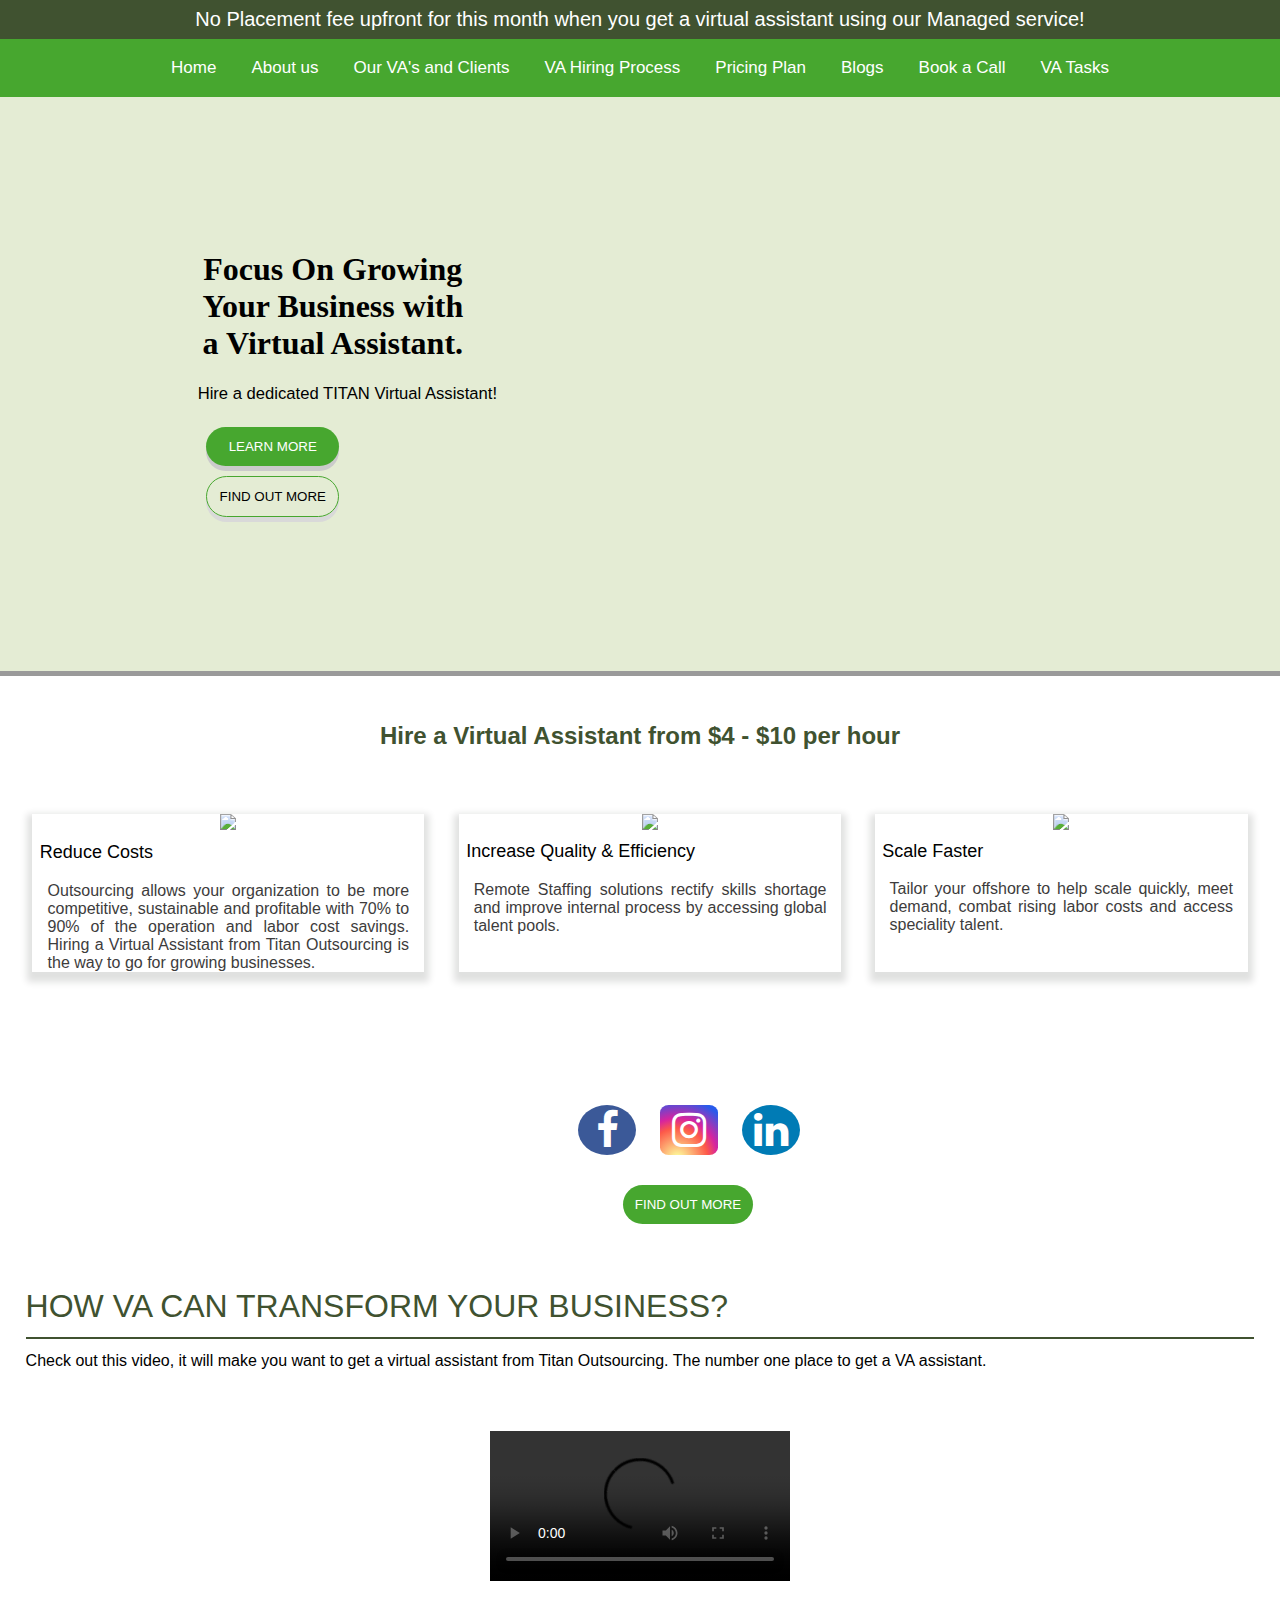
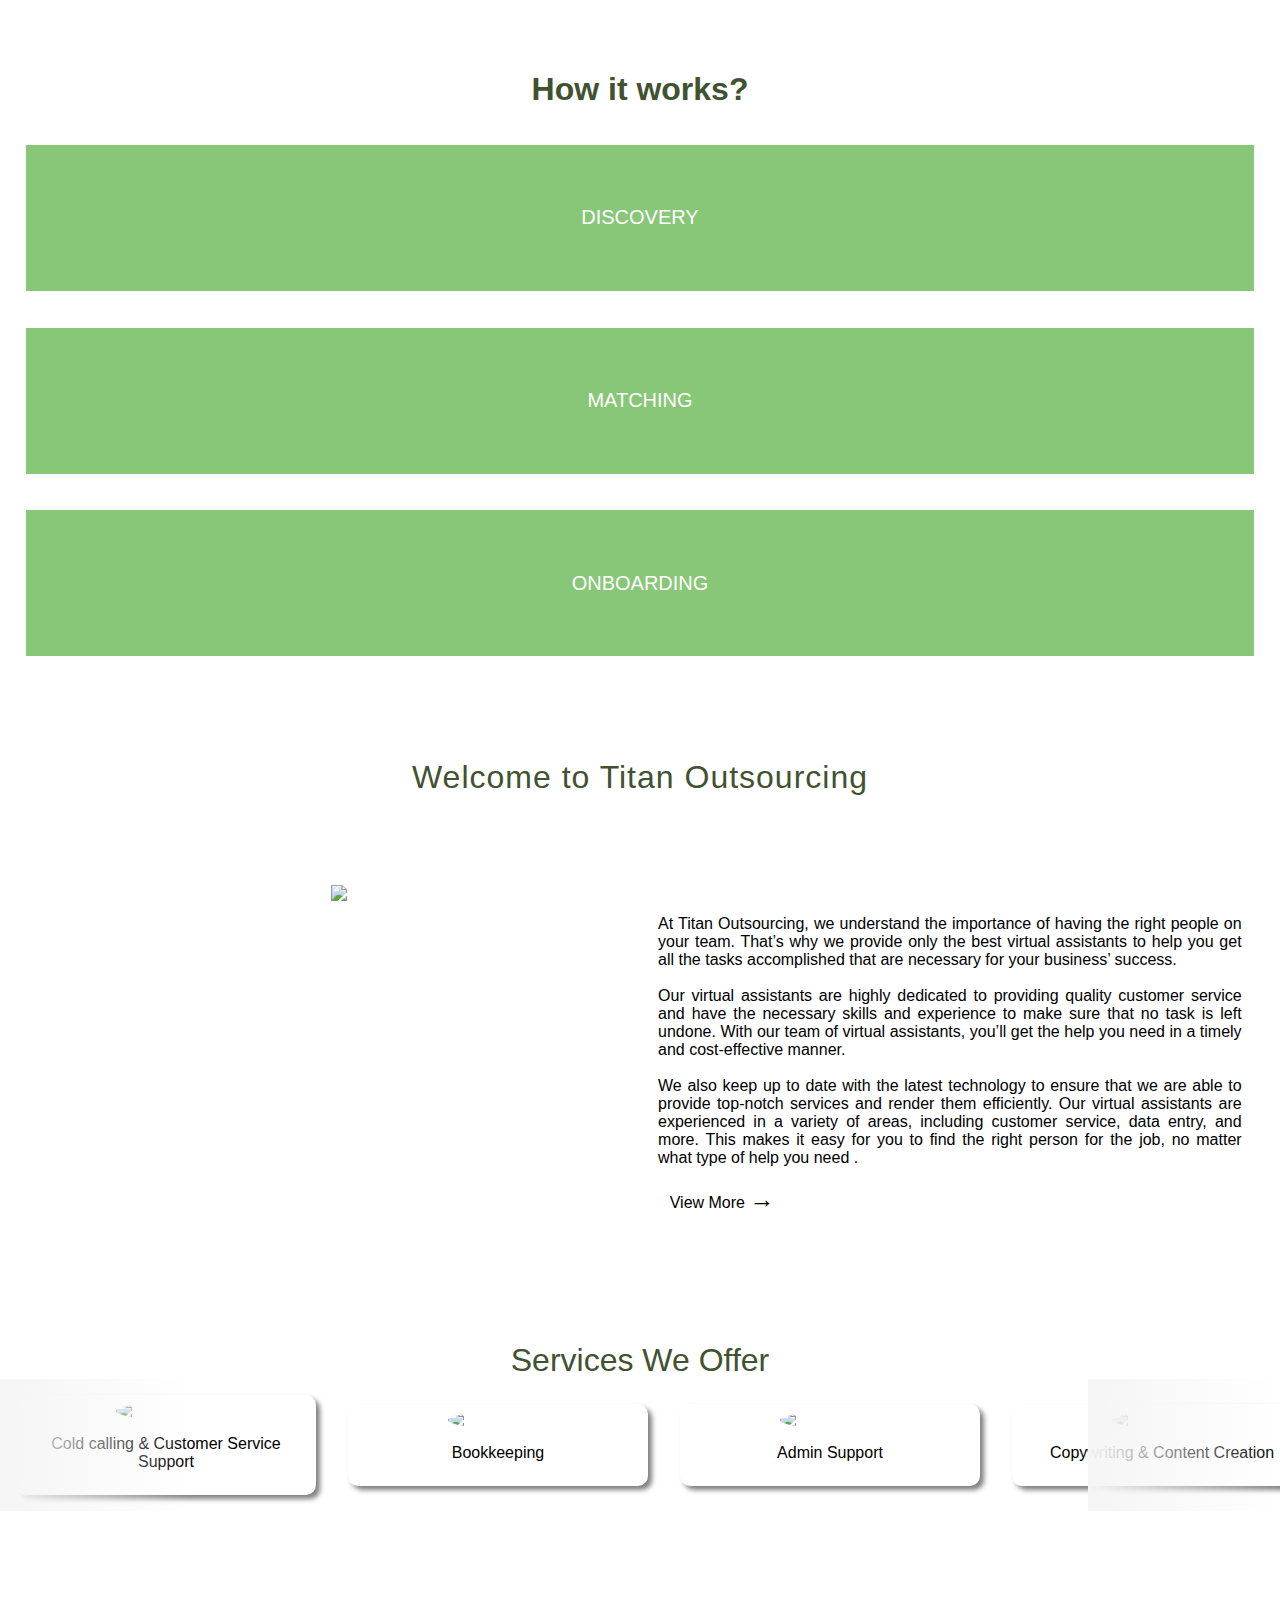
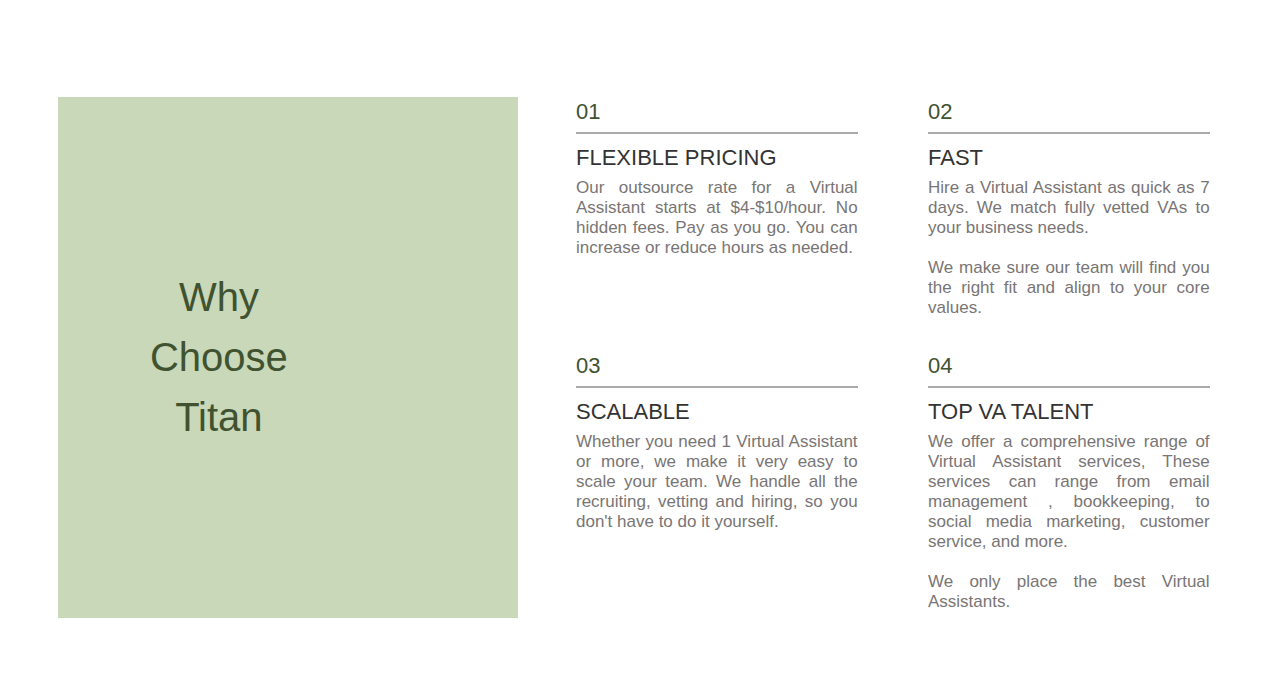
==== index.html @ b114a510 "Add files via upload" ====
<!DOCTYPE html>
<html lang="en">
<head>
    <meta charset="UTF-8">
    <meta name="viewport" content="width=device-width, initial-scale=1.0">
    <link rel="stylesheet" href="https://cdnjs.cloudflare.com/ajax/libs/font-awesome/4.7.0/css/font-awesome.min.css">
    <link rel="stylesheet" href="css/index.css">
    <title>Get a Virtual Assisstant | Bayer VA Services</title>
</head>
<body>
    <div class="container">
        <div class="nav">
            <nav>
                <div class="top">
                    <span>No Placement fee upfront for this month when you get a virtual assistant using our Managed service!</span>
                </div>
                <div class="top-grid">
                    <div class="grid-top">
                        <div>
                            <button>Home</button>
                        </div>
                        <div>
                            <button>About us</button>
                        </div>
                        <div>
                            <button>Our VA's and Clients</button>
                        </div>
                        <div>
                            <button>VA Hiring Process</button>
                        </div>
                        <div>
                            <button>Pricing Plan</button>
                        </div>
                        <div>
                            <button>Blogs</button>
                        </div>
                        <div>
                            <button>Book a Call</button>
                        </div>
                        <div>
                            <button>VA Tasks</button>
                        </div>
                    </div>
                </div>
            </nav>
        </div>
        <div class="content-VA">
            <div class="growing">
                <h1>Focus On Growing Your Business with a Virtual Assistant.</h1>
            </div>
            <div class="hire">
                <h5>Hire a dedicated TITAN Virtual Assistant!</h5>
            </div>
            <div class="content-grid-button">
                <div>
                    <button id="learn-more">LEARN MORE</button>
                </div>
                <div>
                    <button id="find-out-more">FIND OUT MORE</button>
                </div>
            </div>
        </div>
        <div class="per-hour-content">
            <div class="per-hour">
                <h2>Hire a Virtual Assistant from $4 - $10 per hour</h2>
            </div>
            <div class="per-hour-grid">
                <div>
                    <img src="images/Rectangle 18.png">
                    <div class="reduce">
                        <span class="h1">Reduce Costs</span>
                        <div>
                            <p>Outsourcing allows your organization to be more competitive, sustainable and profitable with 70% to 90% of the operation and labor cost savings. Hiring a Virtual Assistant from Titan Outsourcing is the way to go for growing businesses.</p>
                        </div>
                    </div>
                </div>
                <div>
                    <img src="images/Rectangle 18 (1).png">
                    <div class="reduce">
                        <span class="h1">Increase Quality & Efficiency</span>
                        <div>
                            <p>Remote Staffing solutions rectify skills shortage and improve internal process by accessing global talent pools.</p>
                        </div>
                    </div>
                </div>
                <div>
                    <img src="images/Rectangle 18 (2).png">
                    <div class="reduce">
                        <span class="h1">Scale Faster</span>
                        <div>
                            <p>Tailor your offshore to help scale quickly, meet demand, combat rising labor costs and access speciality talent.</p>
                        </div>
                    </div>
                </div>
            </div>
            <div class="social-content">
                <div class="social-media">
                    <div>
                        <a href="#Facebook" class="fa fa-facebook"></a>
                    </div>
                    <div>
                        <a href="#Instagram" class="fa fa-instagram"></a>
                    </div>
                    <div>
                        <a href="#LinkIn" class="fa fa-linkedin"></a>
                    </div>
                </div>
                <div class="find-out">
                    <button>FIND OUT MORE</button>
                </div>
            </div>
        </div>
        <div class="VA-content">
            <div>
                <h1>HOW VA CAN TRANSFORM YOUR BUSINESS?</h1>
            </div>
            <div class="va-assistant">
                <p>Check out this video, it will make you want to get a virtual assistant from Titan Outsourcing. The number one place to get a VA assistant.</p>
            </div>
            <div class="video">
                <video controls controlsList="nodownload" autoplay>
                    <source src="video/352583324_5586377674799010_584380506443452131_n.mp4">
                </video>
            </div>
            <div class="how-it-works">
                <div>
                    <h1>How it works?</h1>
                </div>
                <div class="how-button">
                    <button>DISCOVERY</button>
                </div>
                <div class="how-button">
                    <button>MATCHING</button>
                </div>
                <div class="how-button">
                    <button>ONBOARDING</button>
                </div>
            </div>
        </div>
        <div class="welcome-content">
            <h1 class="welcome-text">Welcome to Titan Outsourcing</h1>
            <div class="team-content">
                <div class="team-image-content">
                    <div class="team">
                        <img class="team-image" src="images/Rectangle 10.png">
                    </div>
                    <div class="team team-text">
                        <p>At Titan Outsourcing, we understand the importance of having the right people on your team. That’s why we provide only the best virtual assistants to help you get all the tasks accomplished that are necessary for your business’ success. </p><br>
                        <p>
                        Our virtual assistants are highly dedicated to providing quality customer service and have the necessary skills and experience to make sure that no task is left undone. With our team of virtual assistants, you’ll get the help you need in a timely and cost-effective manner. 
                        </p><br>
                        <p>
                        We also keep up to date with the latest technology to ensure that we are able to provide top-notch services and render them efficiently. Our virtual assistants are experienced in a variety of areas, including customer service, data entry, and more. This makes it easy for you to find the right person for the job, no matter what type of help you need <span id="dots">.</span>
                        </p><br>
                        <p id="more">
                            At Titan Outsourcing we make sure that our virtual assistants are put through rigorous training and assessment tests so that you always get the best results. We monitor our virtual assistants’ performance and make sure that their work meets our high-quality standards. <br><br>

                            We also provide an easy-to-use platform that allows you to easily track and manage your virtual assistant’s progress. This ensures that you are able to track their progress and provide any feedback and direction as needed. <br><br>

                            If you’re looking for someone to help out with your business needs, look no further than Titan Outsourcing. Our team of experienced and reliable virtual assistants will help you get the job done quickly and efficiently. Get in touch with us today and find out how we can help you!
                        </p>
                        <button onclick="myFunction()" id="myBtn-view" class="view-more">View More <b class="arrow-to-right">&#8594;</b></button>
                    </div>
                </div>
            </div>
        </div>

        <div class="fifth-content">
            <div>
                <h1>Services We Offer</h1>
                <div class="faders">
                    <div class="left"></div>
                    <div class="right"></div>
                </div>
                <div class="items">
                    <div class="entry">
                    <img src="images/qt=q_29.webp"/>
                    <p class="quote">Cold calling & Customer Service Support</p>
                    </div>
                    <div class="entry">
                    <img src="images/qt=q_29 (2).webp"/>
                    <p class="quote">Bookkeeping
                    </p>
                    </div>
                    <div class="entry">
                    <img src="images/qt=q_29 (1).webp" />
                    <p class="quote">Admin Support
                    </p>
                    </div>
                    <div class="entry">
                    <img src="images/qt=q_48.webp" />
                    <p class="quote">Copywriting & Content Creation
                    </p>
                    </div>
                    <div class="entry">
                    <img src="images/qt=q_48 (1).webp" />
                    <p class="quote">Video Editing & Graphic Design
                    </p>
                    </div>
                    <div class="entry">
                    <img src="images/qt=q_34 (1).webp" />
                    <p class="quote">Social Media Management
                    </p>
                    </div>
                    <div class="entry">
                    <img src="images/rs=w_1023,h_512,cg_true.webp" />
                    <p class="quote">Marketing</p>
                    </div>
                    <div class="entry">
                    <img src="images/qt=q_34 (2).webp" />
                    <p class="quote">Real Estate VA
                    </p>
                    </div>
                </div>
            </div>
        </div>

        <div class="fourth-content">
            <div class="choose-content">
                <div class="why-titan">
                    <h1 class="why">Why Choose Titan</h1>
                </div>
                <div class="why-side">
                    <div class="side-why-box">
                        <div>
                            <div class="one">
                                <h2 class="zero-one h2">01</h2>
                                <hr>
                                <div class="flexible">
                                    <h1 class="h1-content flexible">FLEXIBLE PRICING</h1>
                                </div>
                                <div class="outsource">
                                    <p>Our outsource rate for a Virtual Assistant starts at $4-$10/hour. No hidden fees. Pay as you go. You can increase or reduce hours as needed.</p>
                                </div>
                            </div>
                        </div>
                        <div>
                            <div class="two">
                                <h2 class="zero-two h2">02</h2>
                                <hr>
                                <div class="flexible">
                                    <h1 class="h1-content flexible">FAST</h1>
                                </div>
                                <div class="outsource">
                                    <p>Hire a Virtual Assistant as quick as 7 days.
                                    We match fully vetted VAs to your business needs. <br><br>

                                    We make sure our team will find you the right fit and align to your core values.</p>
                                </div>
                            </div>
                        </div>
                        <div class="below-number">
                            <div class="three">
                                <h2 class="zero-three h2">03</h2>
                                <hr>
                                <div class="flexible">
                                    <h1 class="h1-content flexible">SCALABLE</h1>
                                </div>
                                <div class="outsource">
                                    <p>Whether you need 1 Virtual Assistant or more, we make it very easy to scale your team. We handle all the recruiting, vetting and hiring, so you don't have to do it yourself.</p>
                                </div>
                            </div>
                        </div>
                        <div class="below-number">
                            <div class="four">
                                <h2 class="zero-four h2">04</h2>
                                <hr>
                                <div class="flexible">
                                    <h1 class="h1-content flexible">TOP VA TALENT</h1>
                                </div>
                                <div class="outsource">
                                    <p>We offer a comprehensive range of Virtual Assistant services, These services can range from email management , bookkeeping, to social media marketing, customer service, and more. <br><br>

                                    We only place the best Virtual Assistants.</p>
                                </div>
                            </div>
                        </div>
                    </div>
                </div>
            </div>
        </div>
        
        <div class="company-content">
            <div class="company-image">
                <div>
                    
                </div>
            </div>
        </div>
    </div>
    <script src="js/index.js"></script>
</body>
</html>
---- css/index.css ----
*{
    margin: 0;
    padding: 0;
    box-sizing: border-box;
}
body{
    width: 100vh;
    height: 100vh;
    font-family: 'Poppins', sans-serif;
}
.container{
    position: absolute;
    width: 100%;
    text-align: center;
}
.top{
    background: #405230;
    padding-top: 0.5em;
    padding-bottom: 0.5em;
}
.top > span {
    font-size: 20px;
    color: #FFFFFF;
}
.top-grid{
    text-align: center;
    width: 100%;
    padding-left: 12%;
    padding-right: 12%;
    padding-top: 1.5%;
    padding-bottom: 1.5%;
    background: #47A72F;
}
.grid-top{
    display: grid;
    grid-template-columns: auto auto auto auto auto auto auto auto;

}
.grid-top > div > button{
    font-size: 17px;
    background: none;
    border: none;
    color: #FFFFFF;
}
button:hover{
    cursor: pointer;
}
.content-VA{
    background: #E4ECD4;
    padding: 12% 63% 12% 15%;
    box-shadow: 0px 5px 0px #9a9a9a;
}
.growing > h1 {
    color: #000000;
    font-family: serif;
}
.hire{
    margin-top: 8%;
    padding: 0;
    text-align: left;
    margin-left: 2%;
}
.hire > h5 {
    font-weight: 500;
    width: 20em;
    font-size: 1.04em;
}
.content-grid-button{
    display: flex;
    flex-wrap: wrap;
    gap: 10px;
    margin-top: 8%;
    margin-left: 5%;
    padding-left: 0%;
}
.content-grid-button > div > button{
    border-radius: 30px;
    border: none;
    padding: 9%;
    width: 10em;
}
#learn-more {
    background: #47A72F;
    color: #FFFFFF;
    box-shadow: 0px 5px 0px #cbcbcb;
}
#learn-more:hover {
    text-shadow: 0px 1px 0px #cbcbcb;
    box-shadow: 0px 5px 0px #bcbeba;
}
#find-out-more {
    border: 1px solid;
    border-color: #47A72F;
    background: none;
    box-shadow: 0px 5px 0px #d9d9d9;
}
#find-out-more:hover{
    text-shadow: 0px 1px 0px #cbcbcb;
    box-shadow: 0px 5px 0px #bcbeba;
}
.per-hour{
    margin-top: 4%;
    color: #405230;
}
.per-hour-content{
    padding-left: 0%;
}
.per-hour-grid{
    display: grid;
    grid-template-columns: auto auto auto;
    padding: 0% 0% 0% 2em;
    margin-top: 5%;
}
.per-hour-grid > div {
    box-shadow: 0px 5px 7px 5px #e0e1e0;
    width: 92%;
}
.per-hour-grid > div > img {
    width: 400px;
}
.reduce {
    margin: 0;
    text-align: justify;
    margin-top: 2%;
    padding-left: 2%;
}
.h1{
    font-size: 18px;
}
.reduce > div{
    margin-top: 5%;
    padding-left: 2%;
    padding-right: 4%;
}
.reduce > div > p{
    color: #3D3C3C;
}
.social-content{
    margin-top: 10%;
}
.social-media{
    display: flex;
    gap: 20px;
    padding: 0% 45% 0% 45%;

}
.fa-facebook {
    background: #3B5998;
    color: #FFFFFF;
    padding: 5px;
    font-size: 40px;
    width: 58px;
    text-align: center;
    text-decoration: none;
    margin: 5px 2px;
    border-radius: 50%;
}
.fa:hover{
    opacity: 0.7;
}
.fa-instagram{
    background: #d6249f; background: radial-gradient(circle at 30% 107%, #fdf497 0%, #fdf497 5%, #fd5949 45%,#d6249f 60%,#285AEB 90%);
    color: #FFFFFF;
    padding: 5px;
    font-size: 40px;
    width: 58px;
    text-align: center;
    text-decoration: none;
    margin: 5px 2px;
    border-radius: 15%;
}
.fa-linkedin{
    background: #007bb5;
    color: white;
    padding: 5px;
    font-size: 40px;
    width: 58px;
    text-align: center;
    text-decoration: none;
    margin: 5px 2px;
    border-radius: 50%;
}
.find-out{
    margin-top: 2%;
    margin-left: 7.5%;
}
.find-out > button {
    border: none;
    border-radius: 40px;
    background: #47A72F;
    color: #FFFFFF;
    padding: 1%;
}
.VA-content{
    margin-top: 5%;
    text-align: left;
    padding: 0% 2% 0% 2%;
}
.VA-content > div > h1{
    font-weight: 500;
    color: #405230;
    border-bottom: 2px solid;
    padding-bottom: 1%;
}
.va-assistant{
    margin-top: 1%;
}
.video{
    text-align: center;
    margin-top: 5%;
}
.how-it-works{
    text-align: center;
    margin-top: 7%;
}
.how-it-works > div > h1{
    color: #405230;
}
.how-button{
    margin-top: 3%;
}
.how-button > button {
    padding: 5% 20% 5% 20%;
    width: 100%;
    background: #88c678;
    border: none;
    color: #FFFFFF;
    font-size: 20px;
}
.welcome-content{
    margin-top: 8%;
}
.welcome-text{
    font-weight: 100;
    color: #405230;
    letter-spacing: 1px;
}
.team-content{
    margin-top: 7%;
    padding-left: 3%;
    padding-right: 3%;
}
.team-image-content{
    display: grid;
    grid-template-columns: 50% auto;
}
.team-image{
    width: 100%;
}
.team-text{
    padding-top: 5%;
    padding-left: 3%;
    text-align: justify;
}
.arrow-to-right{
    font-size: 25px;
}
.view-more{
    font-size: 16px;
    background: none;
    border: none;
    padding-left: 2%;
    padding-right: 2%;
}
.view-more:hover{
    cursor: pointer;
    color: #405230;
    text-shadow: 0px 2px #b8cba9;
}
#more{
    display: none;
}
.fourth-content{
    margin-top: 10%;
}
.choose-content{
    display: grid;
    grid-template-columns: 45% auto;
}
.why-titan{
    padding: 10% 10% 10%;
}
.why{
    color: #405230;
    background: #C8D8B8;
    padding: 37% 45% 37% 15%;
    font-weight: 500;
    font-size: 40px;
    line-height: 1.5;
}
.why-side{
    padding: 0;
}
.side-why-box{
    display: grid;
    grid-template-columns: 50% auto;
}
.side-why-box > div{
    margin-top: 17%;
    text-align: left;
}
.side-why-box > .below-number{
    margin-top: 10%;
    text-align: left;
}
hr{
    margin-top: 2%;
    width: 80%;
    border: 1.5px solid;
    border-color: #AAAAAA;
}
.h2{
    color: #405230;
    font-weight: 500;
    font-size: 22px;
}
.h1-content{
    color: #333333;
    font-size: 22px;
    font-weight: 500;
    margin-top: 3%;
}
.outsource{
    margin-top: 2%;
    color: #797575;
    width: 80%;
    font-size: 17px;
    text-align: justify;
}
.fifth-content {
    margin-top: 10%;
    width: 100%;
    overflow: hidden;
    position: relative;
}
.fifth-content > div > h1{
    color: #405230;
    font-weight: 500;
}
.items {
    display: flex;
    align-items: center;
    width: fit-content;
    animation: carouselAnim 50s infinite alternate linear;
  }
 .items img {
    width: 35%;
    border-radius: 50%;
  }
  .entry {
    display: flex;
    align-items: center;
    flex-direction: column;
    position: relative;
    width: 300px;
    background: #fff;
    margin: 1em;
    padding: 0.5em;
    border-radius: 10px;
    box-shadow: 4px 4px 5px 0px rgba(0, 0, 0, 0.5);
  }
  
  @media only screen and (max-width: 768px) {
    .items {
      animation: carouselAnim 35s infinite alternate linear;
    }
    
    @keyframes carouselAnim {
      from {
        transform: translate(0, 0);
      }
      to {
        transform: translate(calc(-100% + (2 * 300px)));
      }
    }
  }
  
  .entry p {
    text-align: center;
    padding: 1em;
  }
  
  .name {
    font-weight: bold;
  }
  
  @keyframes carouselAnim {
    from {
      transform: translate(0, 0);
    }
    to {
      transform: translate(calc(-100% + (5 * 300px)));
    }
  }
  
  .container .faders {
    width: 100%;
    position: absolute;
    height: 100%;
  }
  
  .faders .right,
  .faders .left {
    background: linear-gradient(
      to right,
      rgba(245, 245, 245, 1) 0%,
      rgba(255, 255, 255, 0) 100%
    );
    width: 15%;
    height: 100%;
    position: absolute;
    z-index: 200;
  }
  
  .right {
    right: 0;
    background: linear-gradient(
      to left,
      rgba(245, 245, 245, 1) 0%,
      rgba(255, 255, 255, 0) 100%
    );
  }
  
  /* .prev, .next {
      text-align: center;
      position: absolute;
      top: 50%;
      transform: translateY(-50%);
      background-color: rgba(0, 0, 0, 0.5);
      color: white;
      border: none;
      cursor: pointer;
      padding: 10px 15px;
      border-radius: 5px;
      z-index: 300;
    }
    
    .prev {
      left: 10px;
    }
    
    .next {
      right: 10px;
    }
     */
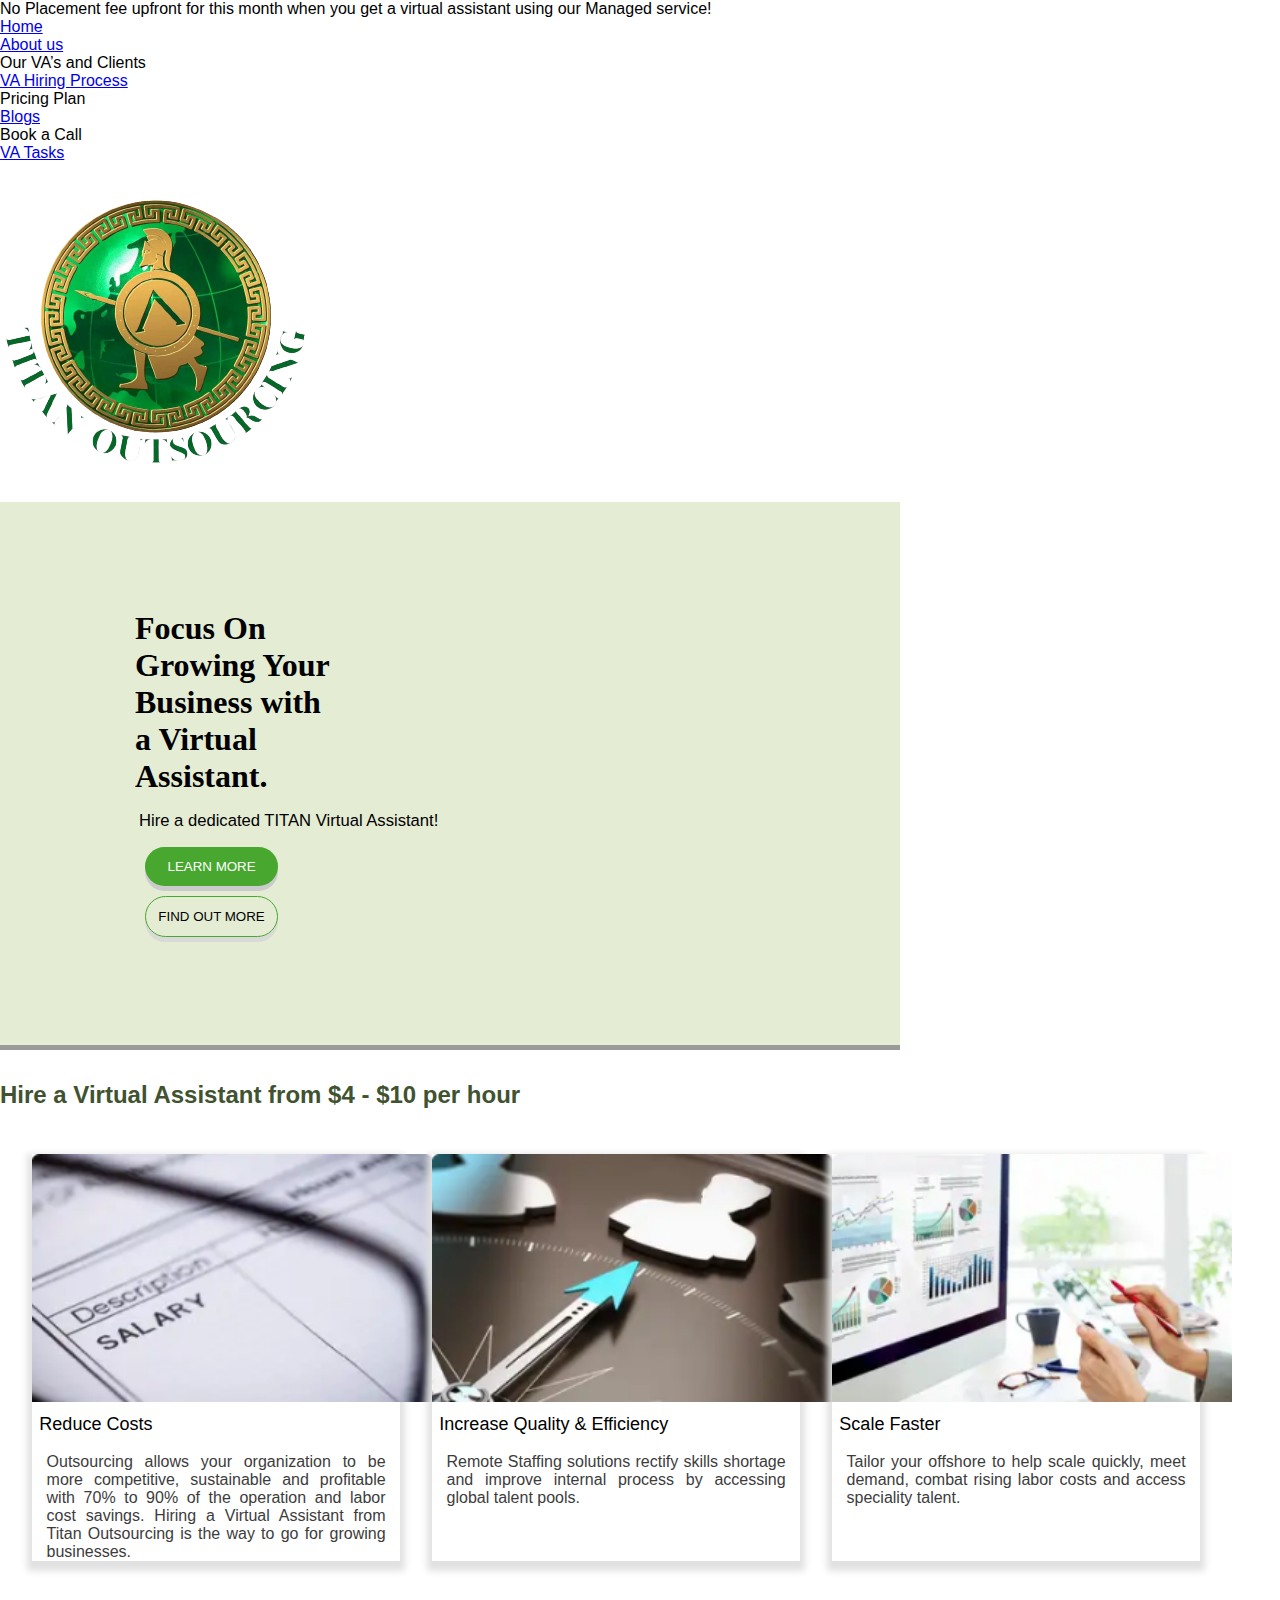
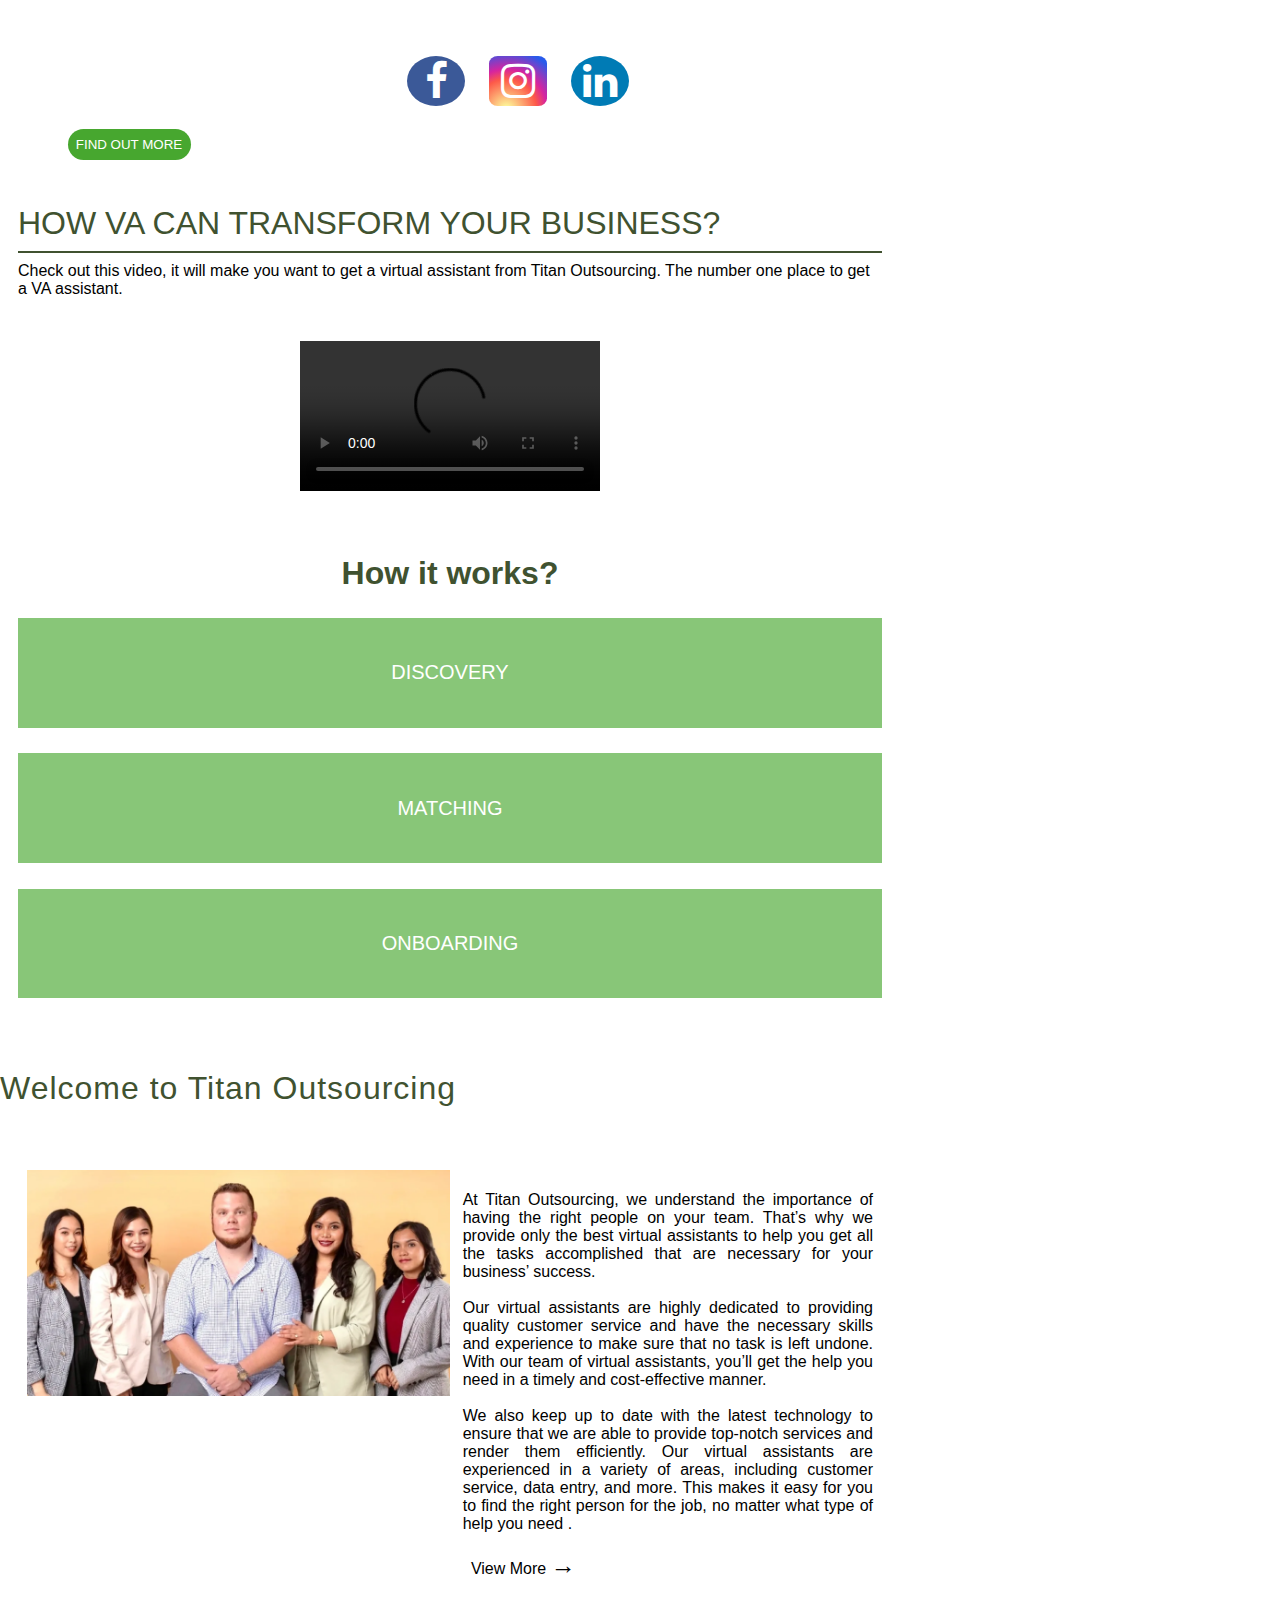
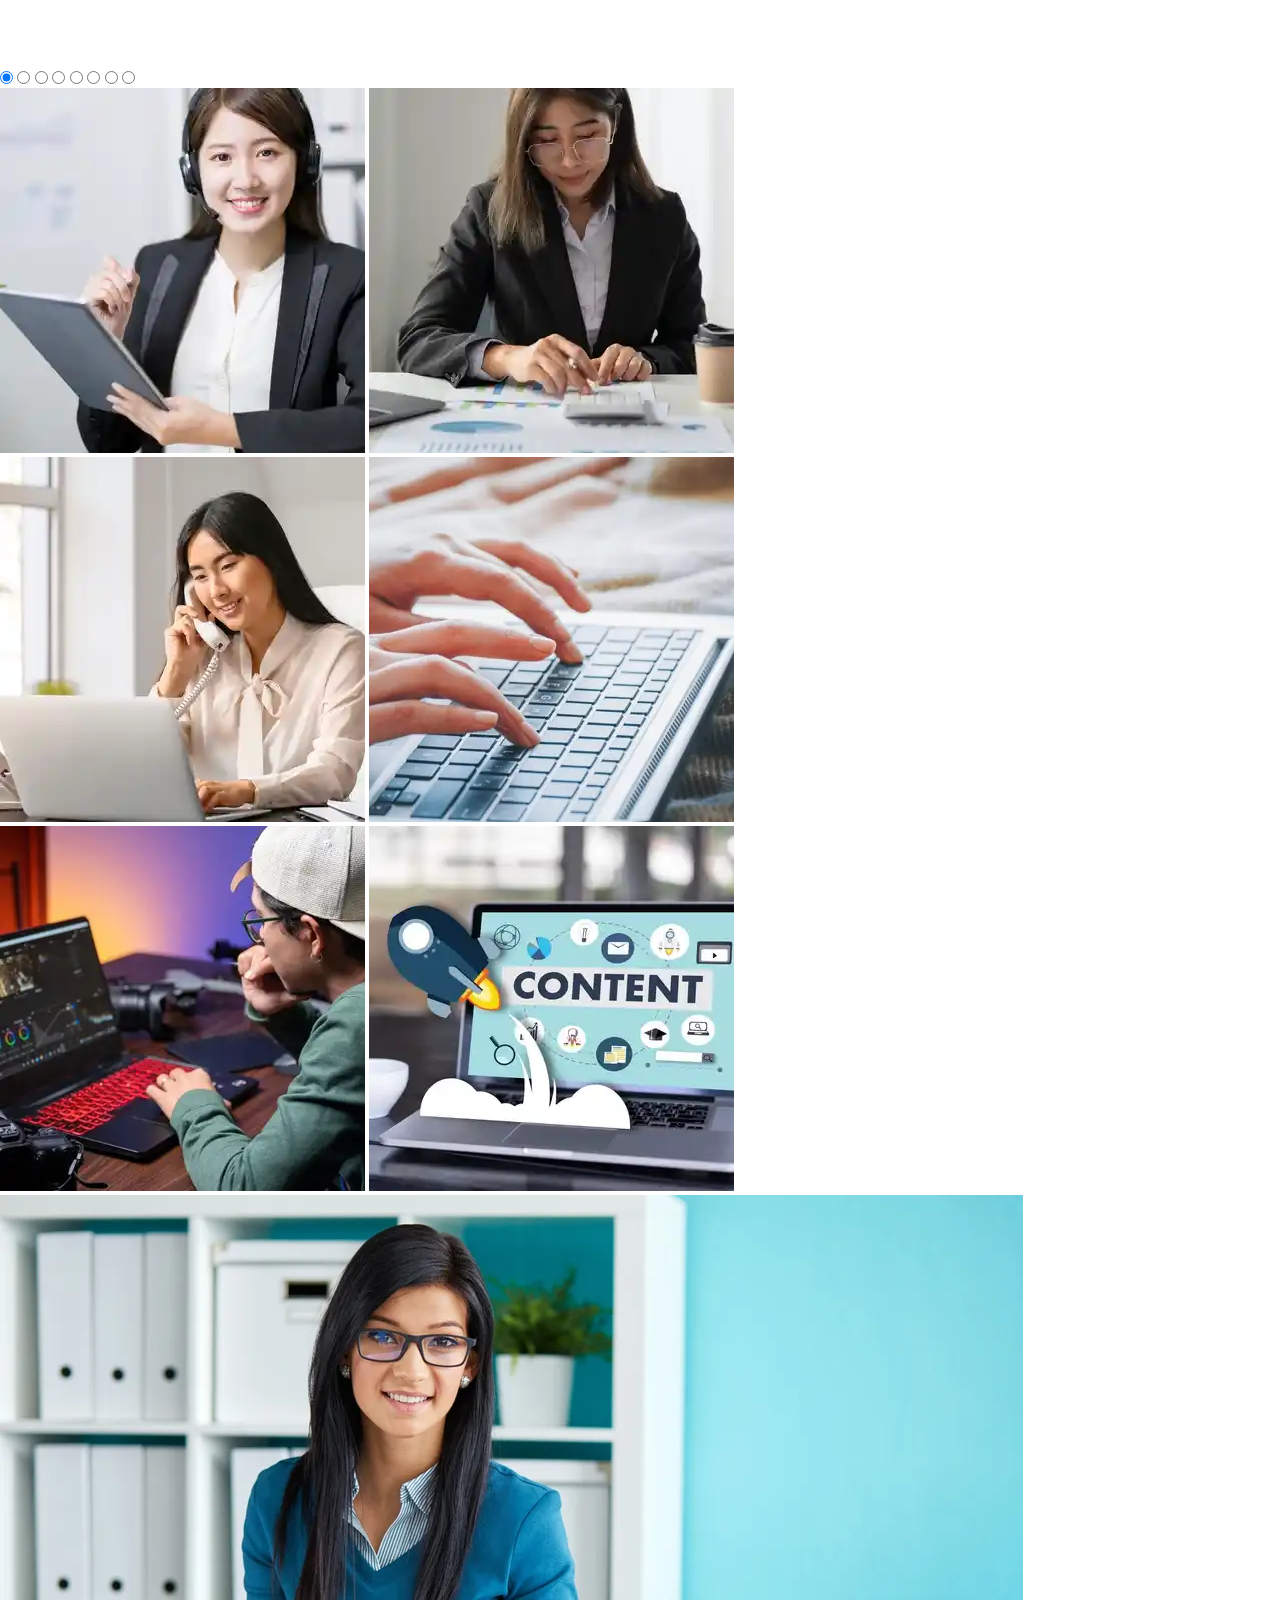
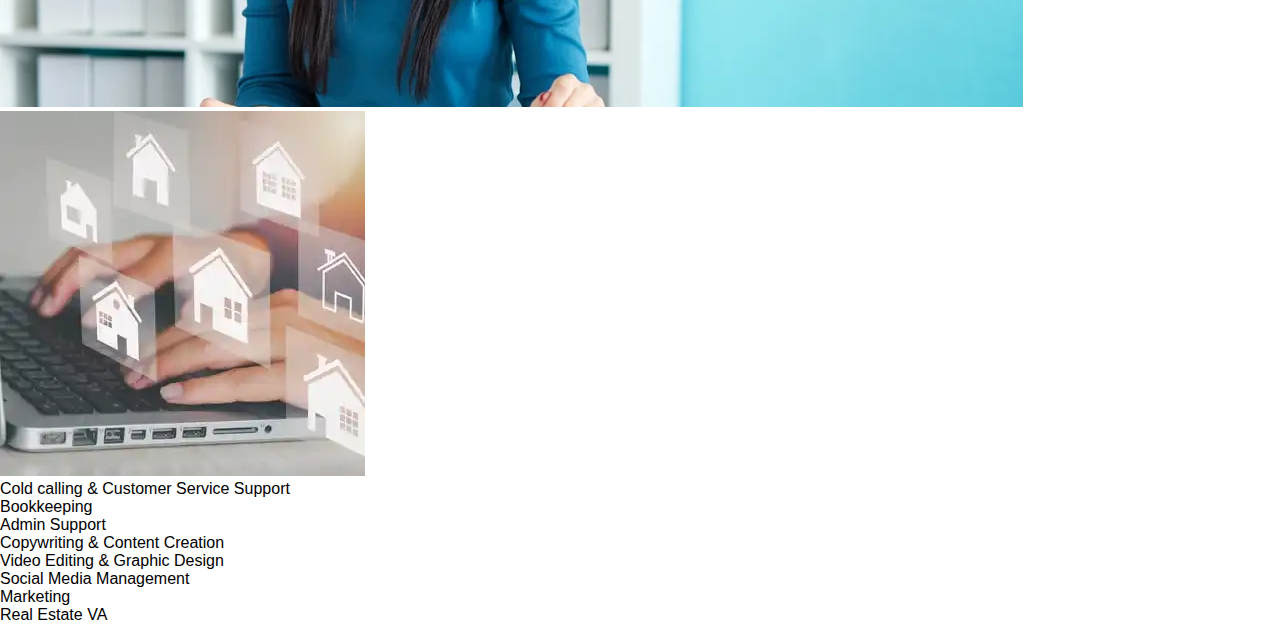
==== commit 48684d4e: "Update index.html" ====
--- a/index.html
+++ b/index.html
@@ -8,286 +8,237 @@
     <title>Get a Virtual Assisstant | Bayer VA Services</title>
 </head>
 <body>
-    <div class="container">
-        <div class="nav">
-            <nav>
-                <div class="top">
-                    <span>No Placement fee upfront for this month when you get a virtual assistant using our Managed service!</span>
-                </div>
-                <div class="top-grid">
-                    <div class="grid-top">
-                        <div>
-                            <button>Home</button>
-                        </div>
-                        <div>
-                            <button>About us</button>
-                        </div>
-                        <div>
-                            <button>Our VA's and Clients</button>
-                        </div>
-                        <div>
-                            <button>VA Hiring Process</button>
-                        </div>
-                        <div>
-                            <button>Pricing Plan</button>
-                        </div>
-                        <div>
-                            <button>Blogs</button>
-                        </div>
-                        <div>
-                            <button>Book a Call</button>
-                        </div>
-                        <div>
-                            <button>VA Tasks</button>
-                        </div>
-                    </div>
-                </div>
-            </nav>
-        </div>
-        <div class="content-VA">
-            <div class="growing">
-                <h1>Focus On Growing Your Business with a Virtual Assistant.</h1>
-            </div>
-            <div class="hire">
-                <h5>Hire a dedicated TITAN Virtual Assistant!</h5>
-            </div>
-            <div class="content-grid-button">
+    <div class="h-body">
+        <header class="h-header">
+            <div class="h-placeheader">
+                <p>No Placement fee upfront for this month when you get a virtual assistant using our Managed service!</p>
+            </div>
+            <div class="h-header-container">
+                <nav class="h-header h-nav">
+                    <ul class="h-ul">
+                        <a href="index.html"><li class="h-li h-selected" onclick="selected_content('home')" id="home">Home</li></a>
+                        <a href="about.html"><li class="h-li" onclick="selected_content('about')" id="about">About us</li></a>
+                        <li class="h-li" onclick="selected_content('our_va')" id="our_va">Our VA’s and Clients </li>
+                        <a href="hiringprocess.html"><li class="h-li" onclick="selected_content('va')" id="va">VA Hiring Process</li></a>
+                        <li class="h-li" onclick="selected_content('pp')" id="pp">Pricing Plan</li>
+                        <a href="blogs.html"><li class="h-li" onclick="selected_content('blogs')" id="blogs">Blogs</li></a>
+                        <li class="h-li" onclick="selected_content('book')" id="book">Book a Call</li>
+                        <a href="va_niches.html"><li class="h-li" onclick="selected_content('task')" id="task">VA Tasks</li></a>
+                    </ul>
+                </nav>
+                <div class="h-logo">
+                    <img src="images/Titan_Logo_png.png" alt="titan logo" class="h-img">
+                </div>
+            </div>
+        </header>
+    </div>
+    <div class="content-VA">
+        <div class="growing">
+            <h1>Focus On Growing Your Business with a Virtual Assistant.</h1>
+        </div>
+        <div class="hire">
+            <h5>Hire a dedicated TITAN Virtual Assistant!</h5>
+        </div>
+        <div class="content-grid-button">
+            <div>
+                <button id="learn-more">LEARN MORE</button>
+            </div>
+            <div>
+                <button id="find-out-more">FIND OUT MORE</button>
+            </div>
+        </div>
+    </div>
+    <div class="per-hour-content">
+        <div class="per-hour">
+            <h2>Hire a Virtual Assistant from $4 - $10 per hour</h2>
+        </div>
+        <div class="per-hour-grid">
+            <div>
+                <img src="images/Rectangle 18.png">
+                <div class="reduce">
+                    <span class="h1">Reduce Costs</span>
+                    <div>
+                        <p>Outsourcing allows your organization to be more competitive, sustainable and profitable with 70% to 90% of the operation and labor cost savings. Hiring a Virtual Assistant from Titan Outsourcing is the way to go for growing businesses.</p>
+                    </div>
+                </div>
+            </div>
+            <div>
+                <img src="images/Rectangle 18 (1).png">
+                <div class="reduce">
+                    <span class="h1">Increase Quality & Efficiency</span>
+                    <div>
+                        <p>Remote Staffing solutions rectify skills shortage and improve internal process by accessing global talent pools.</p>
+                    </div>
+                </div>
+            </div>
+            <div>
+                <img src="images/Rectangle 18 (2).png">
+                <div class="reduce">
+                    <span class="h1">Scale Faster</span>
+                    <div>
+                        <p>Tailor your offshore to help scale quickly, meet demand, combat rising labor costs and access speciality talent.</p>
+                    </div>
+                </div>
+            </div>
+        </div>
+        <div class="social-content">
+            <div class="social-media">
                 <div>
-                    <button id="learn-more">LEARN MORE</button>
+                    <a href="#Facebook" class="fa fa-facebook"></a>
                 </div>
                 <div>
-                    <button id="find-out-more">FIND OUT MORE</button>
-                </div>
-            </div>
-        </div>
-        <div class="per-hour-content">
-            <div class="per-hour">
-                <h2>Hire a Virtual Assistant from $4 - $10 per hour</h2>
-            </div>
-            <div class="per-hour-grid">
+                    <a href="#Instagram" class="fa fa-instagram"></a>
+                </div>
                 <div>
-                    <img src="images/Rectangle 18.png">
-                    <div class="reduce">
-                        <span class="h1">Reduce Costs</span>
-                        <div>
-                            <p>Outsourcing allows your organization to be more competitive, sustainable and profitable with 70% to 90% of the operation and labor cost savings. Hiring a Virtual Assistant from Titan Outsourcing is the way to go for growing businesses.</p>
-                        </div>
-                    </div>
-                </div>
-                <div>
-                    <img src="images/Rectangle 18 (1).png">
-                    <div class="reduce">
-                        <span class="h1">Increase Quality & Efficiency</span>
-                        <div>
-                            <p>Remote Staffing solutions rectify skills shortage and improve internal process by accessing global talent pools.</p>
-                        </div>
-                    </div>
-                </div>
-                <div>
-                    <img src="images/Rectangle 18 (2).png">
-                    <div class="reduce">
-                        <span class="h1">Scale Faster</span>
-                        <div>
-                            <p>Tailor your offshore to help scale quickly, meet demand, combat rising labor costs and access speciality talent.</p>
-                        </div>
-                    </div>
-                </div>
-            </div>
-            <div class="social-content">
-                <div class="social-media">
-                    <div>
-                        <a href="#Facebook" class="fa fa-facebook"></a>
-                    </div>
-                    <div>
-                        <a href="#Instagram" class="fa fa-instagram"></a>
-                    </div>
-                    <div>
-                        <a href="#LinkIn" class="fa fa-linkedin"></a>
-                    </div>
-                </div>
-                <div class="find-out">
-                    <button>FIND OUT MORE</button>
-                </div>
-            </div>
-        </div>
-        <div class="VA-content">
-            <div>
-                <h1>HOW VA CAN TRANSFORM YOUR BUSINESS?</h1>
-            </div>
-            <div class="va-assistant">
-                <p>Check out this video, it will make you want to get a virtual assistant from Titan Outsourcing. The number one place to get a VA assistant.</p>
-            </div>
-            <div class="video">
-                <video controls controlsList="nodownload" autoplay>
-                    <source src="video/352583324_5586377674799010_584380506443452131_n.mp4">
-                </video>
-            </div>
-            <div class="how-it-works">
-                <div>
-                    <h1>How it works?</h1>
-                </div>
-                <div class="how-button">
-                    <button>DISCOVERY</button>
-                </div>
-                <div class="how-button">
-                    <button>MATCHING</button>
-                </div>
-                <div class="how-button">
-                    <button>ONBOARDING</button>
-                </div>
-            </div>
-        </div>
-        <div class="welcome-content">
-            <h1 class="welcome-text">Welcome to Titan Outsourcing</h1>
-            <div class="team-content">
-                <div class="team-image-content">
-                    <div class="team">
-                        <img class="team-image" src="images/Rectangle 10.png">
-                    </div>
-                    <div class="team team-text">
-                        <p>At Titan Outsourcing, we understand the importance of having the right people on your team. That’s why we provide only the best virtual assistants to help you get all the tasks accomplished that are necessary for your business’ success. </p><br>
-                        <p>
-                        Our virtual assistants are highly dedicated to providing quality customer service and have the necessary skills and experience to make sure that no task is left undone. With our team of virtual assistants, you’ll get the help you need in a timely and cost-effective manner. 
-                        </p><br>
-                        <p>
-                        We also keep up to date with the latest technology to ensure that we are able to provide top-notch services and render them efficiently. Our virtual assistants are experienced in a variety of areas, including customer service, data entry, and more. This makes it easy for you to find the right person for the job, no matter what type of help you need <span id="dots">.</span>
-                        </p><br>
-                        <p id="more">
-                            At Titan Outsourcing we make sure that our virtual assistants are put through rigorous training and assessment tests so that you always get the best results. We monitor our virtual assistants’ performance and make sure that their work meets our high-quality standards. <br><br>
+                    <a href="#LinkIn" class="fa fa-linkedin"></a>
+                </div>
+            </div>
+            <div class="find-out">
+                <button>FIND OUT MORE</button>
+            </div>
+        </div>
+    </div>
+    <div class="VA-content">
+        <div>
+            <h1>HOW VA CAN TRANSFORM YOUR BUSINESS?</h1>
+        </div>
+        <div class="va-assistant">
+            <p>Check out this video, it will make you want to get a virtual assistant from Titan Outsourcing. The number one place to get a VA assistant.</p>
+        </div>
+        <div class="video">
+            <video controls controlsList="nodownload">
+                <source src="video/352583324_5586377674799010_584380506443452131_n.mp4">
+            </video>
+        </div>
+        <div class="how-it-works">
+            <div>
+                <h1>How it works?</h1>
+            </div>
+            <div class="how-button">
+                <button>DISCOVERY</button>
+            </div>
+            <div class="how-button">
+                <button>MATCHING</button>
+            </div>
+            <div class="how-button">
+                <button>ONBOARDING</button>
+            </div>
+        </div>
+    </div>
+    <div class="welcome-content">
+        <h1 class="welcome-text">Welcome to Titan Outsourcing</h1>
+        <div class="team-content">
+            <div class="team-image-content">
+                <div class="team">
+                    <img class="team-image" src="images/Rectangle 10.png">
+                </div>
+                <div class="team team-text">
+                    <p>At Titan Outsourcing, we understand the importance of having the right people on your team. That’s why we provide only the best virtual assistants to help you get all the tasks accomplished that are necessary for your business’ success. </p><br>
+                    <p>
+                    Our virtual assistants are highly dedicated to providing quality customer service and have the necessary skills and experience to make sure that no task is left undone. With our team of virtual assistants, you’ll get the help you need in a timely and cost-effective manner. 
+                    </p><br>
+                    <p>
+                    We also keep up to date with the latest technology to ensure that we are able to provide top-notch services and render them efficiently. Our virtual assistants are experienced in a variety of areas, including customer service, data entry, and more. This makes it easy for you to find the right person for the job, no matter what type of help you need <span id="dots">.</span>
+                    </p><br>
+                    <p id="more">
+                        At Titan Outsourcing we make sure that our virtual assistants are put through rigorous training and assessment tests so that you always get the best results. We monitor our virtual assistants’ performance and make sure that their work meets our high-quality standards. <br><br>
 
-                            We also provide an easy-to-use platform that allows you to easily track and manage your virtual assistant’s progress. This ensures that you are able to track their progress and provide any feedback and direction as needed. <br><br>
+                        We also provide an easy-to-use platform that allows you to easily track and manage your virtual assistant’s progress. This ensures that you are able to track their progress and provide any feedback and direction as needed. <br><br>
 
-                            If you’re looking for someone to help out with your business needs, look no further than Titan Outsourcing. Our team of experienced and reliable virtual assistants will help you get the job done quickly and efficiently. Get in touch with us today and find out how we can help you!
-                        </p>
-                        <button onclick="myFunction()" id="myBtn-view" class="view-more">View More <b class="arrow-to-right">&#8594;</b></button>
-                    </div>
-                </div>
-            </div>
-        </div>
-
-        <div class="fifth-content">
-            <div>
-                <h1>Services We Offer</h1>
-                <div class="faders">
-                    <div class="left"></div>
-                    <div class="right"></div>
-                </div>
-                <div class="items">
-                    <div class="entry">
+                        If you’re looking for someone to help out with your business needs, look no further than Titan Outsourcing. Our team of experienced and reliable virtual assistants will help you get the job done quickly and efficiently. Get in touch with us today and find out how we can help you!
+                    </p>
+                    <button onclick="myFunction()" id="myBtn-view" class="view-more">View More <b class="arrow-to-right">&#8594;</b></button>
+                </div>
+            </div>
+        </div>
+    </div>
+    <div class="fourth-content">
+        <div class="container-fourth-content">
+            <input type="radio" name="slide" id="one-item" checked>
+            <input type="radio" name="slide" id="two-item">
+            <input type="radio" name="slide" id="three-item">
+            <input type="radio" name="slide" id="four-item">
+            <input type="radio" name="slide" id="five-item">
+            <input type="radio" name="slide" id="six-item">
+            <input type="radio" name="slide" id="seven-item">
+            <input type="radio" name="slide" id="eight-item">
+        
+            <div class="slide-cards">
+                <label class="slide-card" for="one-item" id="one-song">
                     <img src="images/qt=q_29.webp"/>
-                    <p class="quote">Cold calling & Customer Service Support</p>
-                    </div>
-                    <div class="entry">
+                </label>
+                <label class="slide-card" for="two-item" id="two-song">
                     <img src="images/qt=q_29 (2).webp"/>
-                    <p class="quote">Bookkeeping
-                    </p>
-                    </div>
-                    <div class="entry">
-                    <img src="images/qt=q_29 (1).webp" />
-                    <p class="quote">Admin Support
-                    </p>
-                    </div>
-                    <div class="entry">
-                    <img src="images/qt=q_48.webp" />
-                    <p class="quote">Copywriting & Content Creation
-                    </p>
-                    </div>
-                    <div class="entry">
-                    <img src="images/qt=q_48 (1).webp" />
-                    <p class="quote">Video Editing & Graphic Design
-                    </p>
-                    </div>
-                    <div class="entry">
-                    <img src="images/qt=q_34 (1).webp" />
-                    <p class="quote">Social Media Management
-                    </p>
-                    </div>
-                    <div class="entry">
-                    <img src="images/rs=w_1023,h_512,cg_true.webp" />
-                    <p class="quote">Marketing</p>
-                    </div>
-                    <div class="entry">
-                    <img src="images/qt=q_34 (2).webp" />
-                    <p class="quote">Real Estate VA
-                    </p>
-                    </div>
-                </div>
-            </div>
-        </div>
-
-        <div class="fourth-content">
-            <div class="choose-content">
-                <div class="why-titan">
-                    <h1 class="why">Why Choose Titan</h1>
-                </div>
-                <div class="why-side">
-                    <div class="side-why-box">
-                        <div>
-                            <div class="one">
-                                <h2 class="zero-one h2">01</h2>
-                                <hr>
-                                <div class="flexible">
-                                    <h1 class="h1-content flexible">FLEXIBLE PRICING</h1>
-                                </div>
-                                <div class="outsource">
-                                    <p>Our outsource rate for a Virtual Assistant starts at $4-$10/hour. No hidden fees. Pay as you go. You can increase or reduce hours as needed.</p>
-                                </div>
-                            </div>
-                        </div>
-                        <div>
-                            <div class="two">
-                                <h2 class="zero-two h2">02</h2>
-                                <hr>
-                                <div class="flexible">
-                                    <h1 class="h1-content flexible">FAST</h1>
-                                </div>
-                                <div class="outsource">
-                                    <p>Hire a Virtual Assistant as quick as 7 days.
-                                    We match fully vetted VAs to your business needs. <br><br>
-
-                                    We make sure our team will find you the right fit and align to your core values.</p>
-                                </div>
-                            </div>
-                        </div>
-                        <div class="below-number">
-                            <div class="three">
-                                <h2 class="zero-three h2">03</h2>
-                                <hr>
-                                <div class="flexible">
-                                    <h1 class="h1-content flexible">SCALABLE</h1>
-                                </div>
-                                <div class="outsource">
-                                    <p>Whether you need 1 Virtual Assistant or more, we make it very easy to scale your team. We handle all the recruiting, vetting and hiring, so you don't have to do it yourself.</p>
-                                </div>
-                            </div>
-                        </div>
-                        <div class="below-number">
-                            <div class="four">
-                                <h2 class="zero-four h2">04</h2>
-                                <hr>
-                                <div class="flexible">
-                                    <h1 class="h1-content flexible">TOP VA TALENT</h1>
-                                </div>
-                                <div class="outsource">
-                                    <p>We offer a comprehensive range of Virtual Assistant services, These services can range from email management , bookkeeping, to social media marketing, customer service, and more. <br><br>
-
-                                    We only place the best Virtual Assistants.</p>
-                                </div>
-                            </div>
-                        </div>
-                    </div>
-                </div>
-            </div>
-        </div>
-        
-        <div class="company-content">
-            <div class="company-image">
-                <div>
-                    
-                </div>
-            </div>
-        </div>
-    </div>
+                </label>
+                <label class="slide-card" for="three-item" id="three-song">
+                    <img src="images/qt=q_29 (1).webp"/>
+                </label>
+                <label class="slide-card" for="four-item" id="four-song">
+                    <img src="images/qt=q_48.webp"/>
+                </label>
+                <label class="slide-card" for="five-item" id="five-song">
+                    <img src="images/qt=q_48 (1).webp"/>
+                </label>
+                <label class="slide-card" for="six-item" id="six-song">
+                    <img src="images/qt=q_34 (1).webp"/>
+                </label>
+                <label class="slide-card" for="seven-item" id="seven-song">
+                    <img src="images/rs=w_1023,h_512,cg_true.webp"/>
+                </label>
+                <label class="slide-card" for="eight-item" id="eight-song">
+                    <img src="images/qt=q_34 (2).webp"/>
+                </label>
+            </div>
+            <div class="playlist">
+                <div class="top-part">
+                    <div class="playlist-area" id="playtest">
+                        <label class="play-info" id="play-info-1">
+                            <div class="play-title">
+                                Cold calling & Customer Service Support
+                            </div>
+                        </label>
+                        <label class="play-info" id="play-info-2">
+                            <div class="play-title">
+                                Bookkeeping
+                            </div>
+                        </label>
+                        <label class="play-info" id="play-info-1">
+                            <div class="play-title">
+                                Admin Support
+                            </div>
+                        </label>
+                        <label class="play-info" id="play-info-1">
+                            <div class="play-title">
+                                Copywriting & Content Creation
+                            </div>
+                        </label>
+                        <label class="play-info" id="play-info-1">
+                            <div class="play-title">
+                                Video Editing & Graphic Design
+                            </div>
+                        </label>
+                        <label class="play-info" id="play-info-1">
+                            <div class="play-title">
+                                Social Media Management
+                            </div>
+                        </label>
+                        <label class="play-info" id="play-info-1">
+                            <div class="play-title">
+                                Marketing
+                            </div>
+                        </label>
+                        <label class="play-info" id="play-info-1">
+                            <div class="play-title">
+                                Real Estate VA
+                            </div>
+                        </label>
+                    </div>
+                </div>
+            </div>
+        </div>
+    </div>
+    <script src="https://code.jquery.com/jquery-3.6.0.min.js"></script>
+    <script src="js/header.js"></script>
     <script src="js/index.js"></script>
 </body>
-</html>+</html>
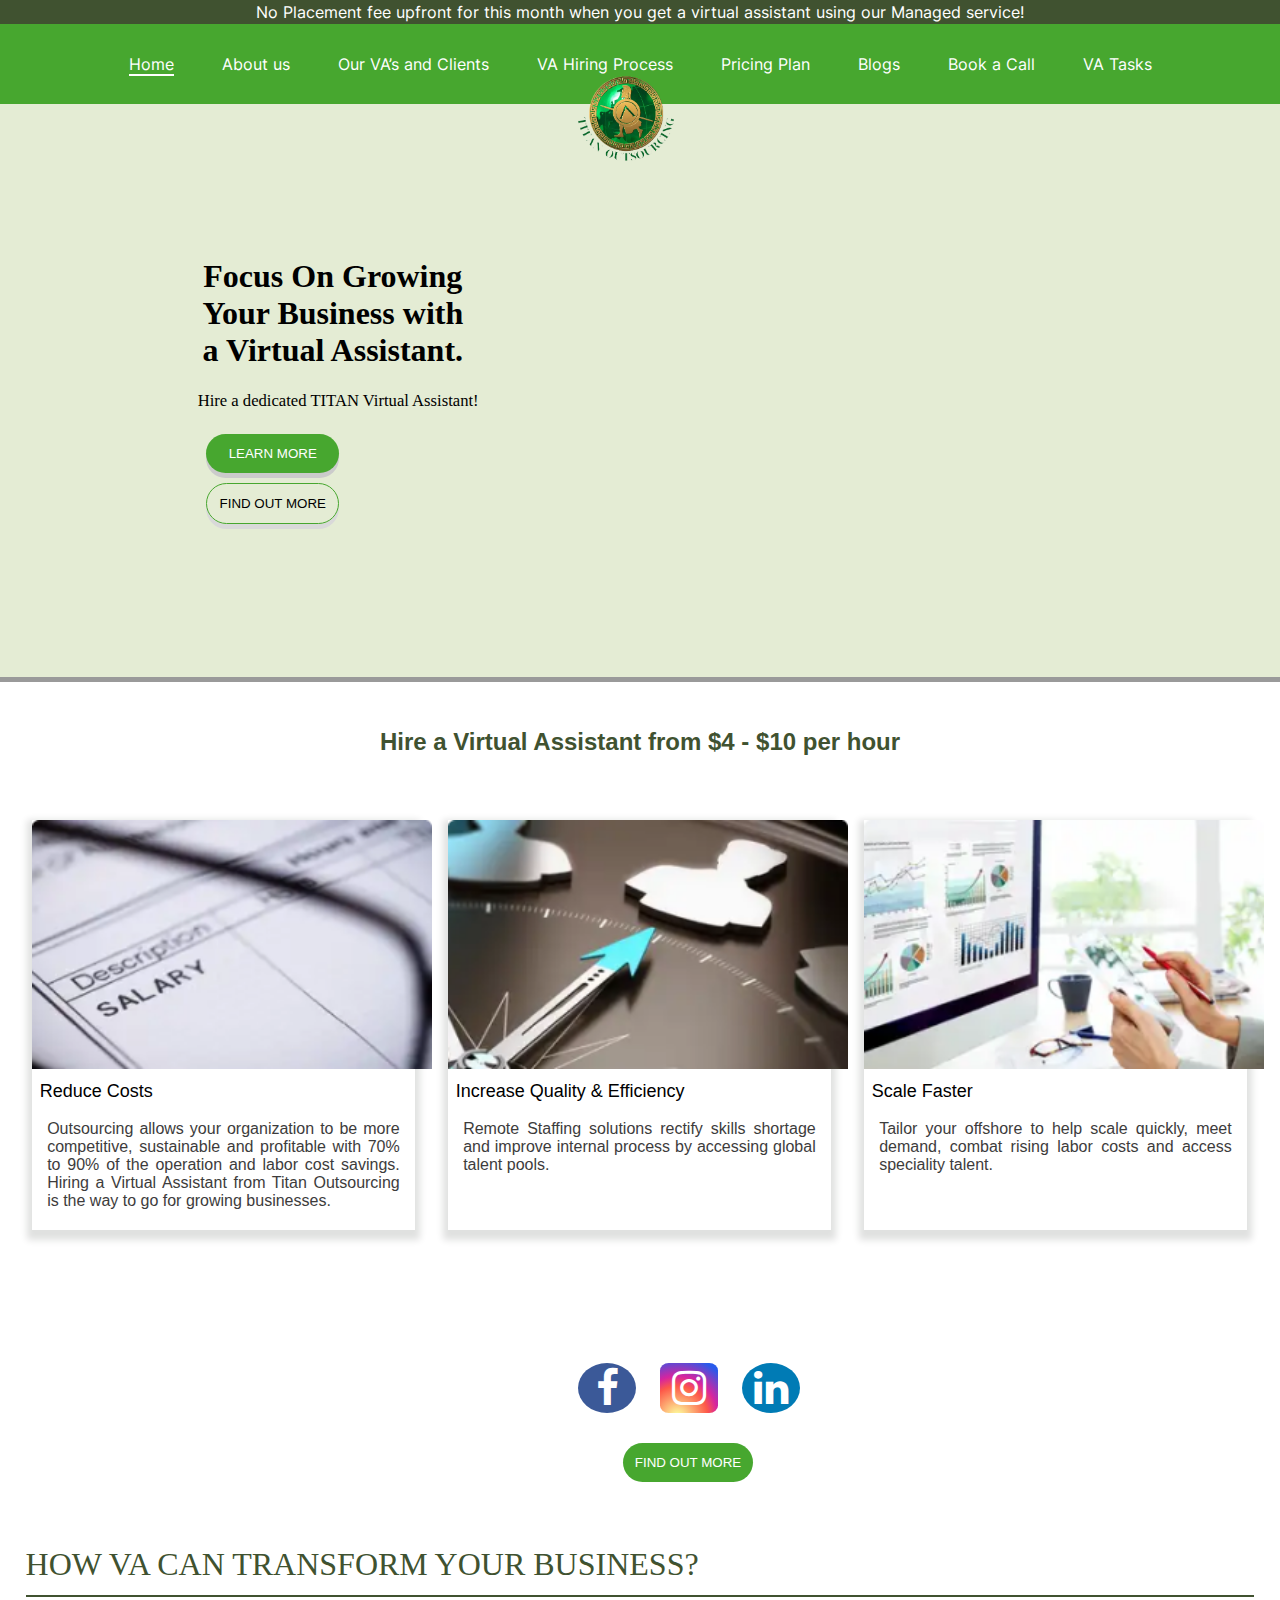
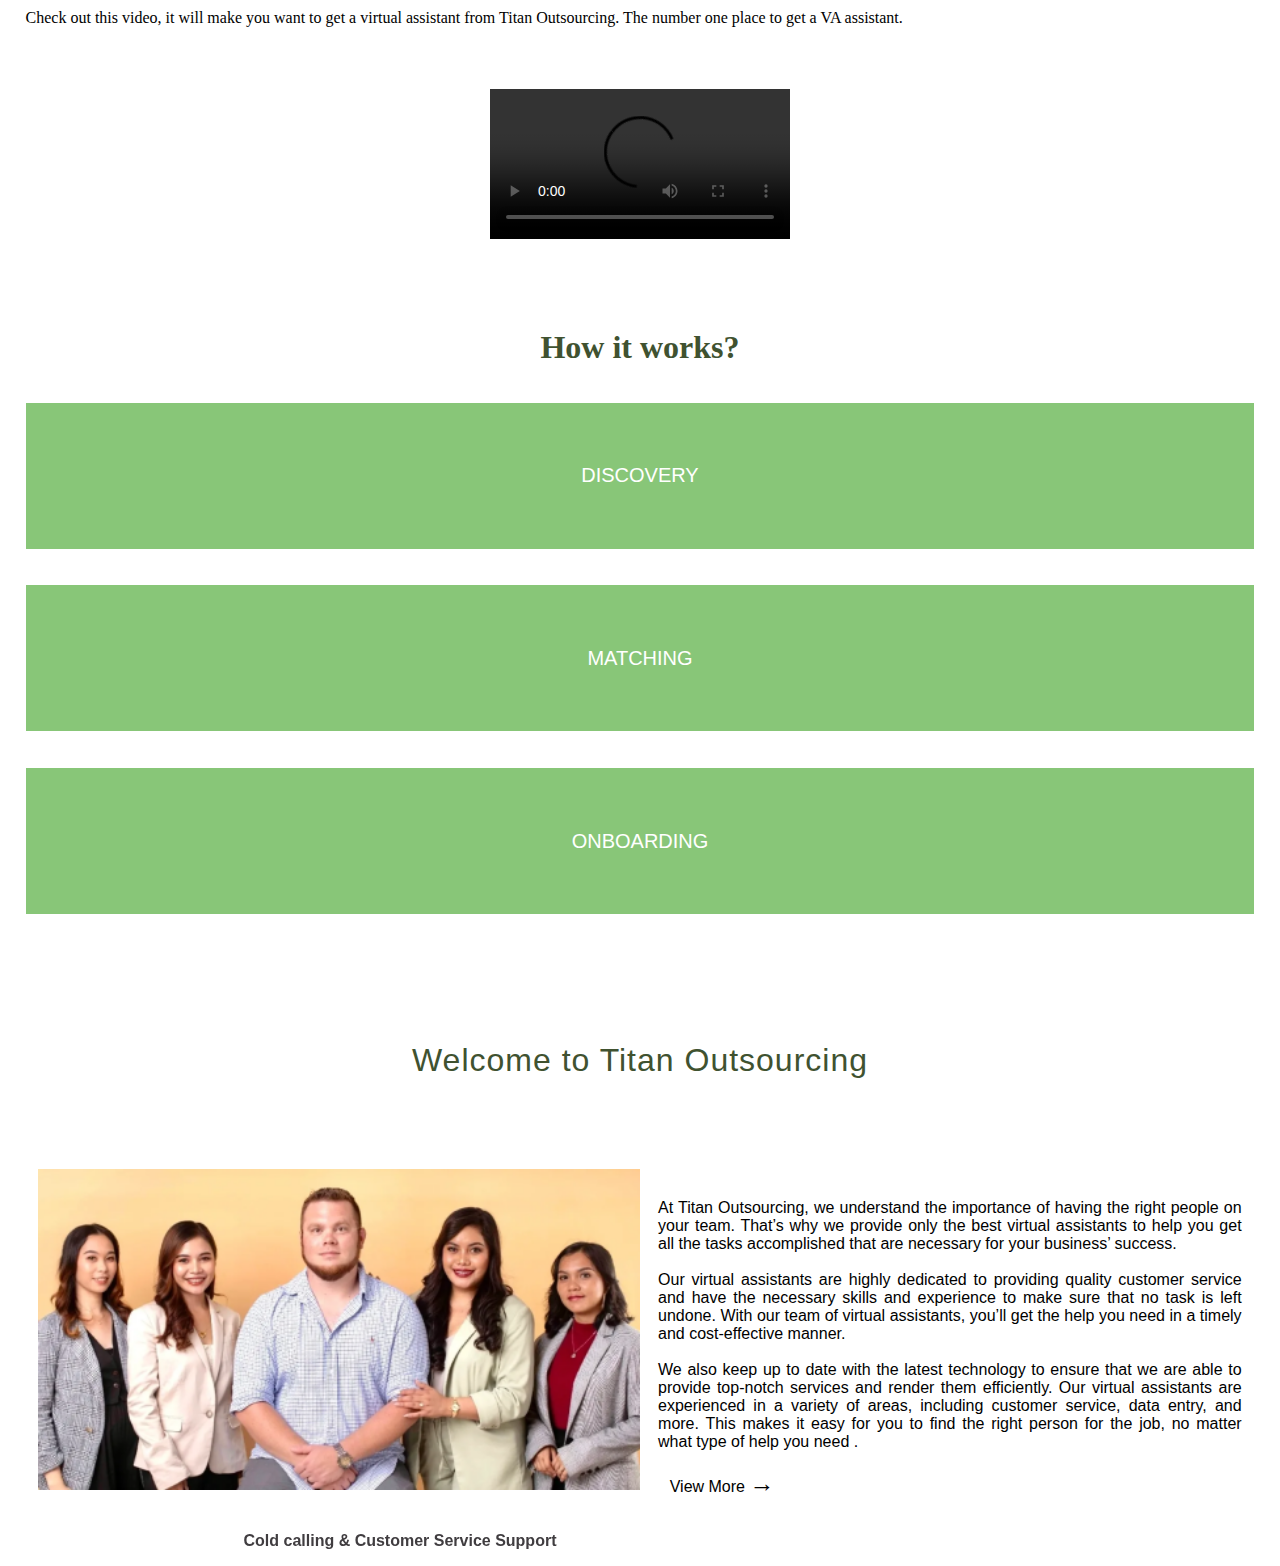
==== commit 55f02f0d: "Update index.html" ====
--- a/index.html
+++ b/index.html
@@ -18,7 +18,7 @@
                     <ul class="h-ul">
                         <a href="index.html"><li class="h-li h-selected" onclick="selected_content('home')" id="home">Home</li></a>
                         <a href="about.html"><li class="h-li" onclick="selected_content('about')" id="about">About us</li></a>
-                        <li class="h-li" onclick="selected_content('our_va')" id="our_va">Our VA’s and Clients </li>
+                        <a href="clients_review.html"><li class="h-li" onclick="selected_content('our_va')" id="our_va">Our VA’s and Clients </li></a>
                         <a href="hiringprocess.html"><li class="h-li" onclick="selected_content('va')" id="va">VA Hiring Process</li></a>
                         <li class="h-li" onclick="selected_content('pp')" id="pp">Pricing Plan</li>
                         <a href="blogs.html"><li class="h-li" onclick="selected_content('blogs')" id="blogs">Blogs</li></a>
--- a/css/index.css
+++ b/css/index.css
@@ -1,50 +1,32 @@
+@font-face {
+    font-family: myFirstFont;
+    src:url("../font/Inter-VariableFont_slnt,wght.ttf");
+}
 *{
     margin: 0;
     padding: 0;
     box-sizing: border-box;
 }
-body{
-    width: 100vh;
-    height: 100vh;
-    font-family: 'Poppins', sans-serif;
-}
-.container{
-    position: absolute;
-    width: 100%;
-    text-align: center;
-}
-.top{
-    background: #405230;
-    padding-top: 0.5em;
-    padding-bottom: 0.5em;
-}
-.top > span {
-    font-size: 20px;
-    color: #FFFFFF;
-}
-.top-grid{
-    text-align: center;
-    width: 100%;
-    padding-left: 12%;
-    padding-right: 12%;
-    padding-top: 1.5%;
-    padding-bottom: 1.5%;
-    background: #47A72F;
-}
-.grid-top{
-    display: grid;
-    grid-template-columns: auto auto auto auto auto auto auto auto;
-
-}
-.grid-top > div > button{
-    font-size: 17px;
-    background: none;
-    border: none;
-    color: #FFFFFF;
-}
 button:hover{
     cursor: pointer;
 }
+.h-body{
+    font-family: "myFirstFont";
+}
+a{
+    text-decoration: none;
+    color: #FFFFFF;
+}
+
+@keyframes slidein {
+    from {
+      width: 0;
+    }
+  
+    to {
+      width: 100%;
+    }
+  }
 .content-VA{
     background: #E4ECD4;
     padding: 12% 63% 12% 15%;
@@ -53,6 +35,7 @@
 .growing > h1 {
     color: #000000;
     font-family: serif;
+    text-align: center;
 }
 .hire{
     margin-top: 8%;
@@ -104,6 +87,8 @@
 }
 .per-hour-content{
     padding-left: 0%;
+    text-align: center;
+    font-family: 'Poppins', sans-serif;
 }
 .per-hour-grid{
     display: grid;
@@ -123,6 +108,7 @@
     text-align: justify;
     margin-top: 2%;
     padding-left: 2%;
+    padding-bottom: 5%;
 }
 .h1{
     font-size: 18px;
@@ -142,7 +128,6 @@
     display: flex;
     gap: 20px;
     padding: 0% 45% 0% 45%;
-
 }
 .fa-facebook {
     background: #3B5998;
@@ -228,7 +213,9 @@
     font-size: 20px;
 }
 .welcome-content{
-    margin-top: 8%;
+    margin-top: 10%;
+    text-align: center;
+    font-family: 'Poppins', sans-serif;
 }
 .welcome-text{
     font-weight: 100;
@@ -271,175 +258,257 @@
     display: none;
 }
 .fourth-content{
-    margin-top: 10%;
-}
-.choose-content{
-    display: grid;
-    grid-template-columns: 45% auto;
-}
-.why-titan{
-    padding: 10% 10% 10%;
-}
-.why{
-    color: #405230;
-    background: #C8D8B8;
-    padding: 37% 45% 37% 15%;
-    font-weight: 500;
-    font-size: 40px;
-    line-height: 1.5;
-}
-.why-side{
-    padding: 0;
-}
-.side-why-box{
-    display: grid;
-    grid-template-columns: 50% auto;
-}
-.side-why-box > div{
-    margin-top: 17%;
-    text-align: left;
-}
-.side-why-box > .below-number{
-    margin-top: 10%;
-    text-align: left;
-}
-hr{
-    margin-top: 2%;
+    position: relative;
+    overflow: hidden;
+    font-family: 'Poppins', sans-serif;
+    text-align: center;
+}
+input[type=radio] {
+    display: none;
+  }
+  
+  .slide-card {
+    position: absolute;
     width: 80%;
-    border: 1.5px solid;
-    border-color: #AAAAAA;
-}
-.h2{
-    color: #405230;
-    font-weight: 500;
-    font-size: 22px;
-}
-.h1-content{
-    color: #333333;
-    font-size: 22px;
-    font-weight: 500;
-    margin-top: 3%;
-}
-.outsource{
-    margin-top: 2%;
-    color: #797575;
-    width: 80%;
-    font-size: 17px;
-    text-align: justify;
-}
-.fifth-content {
-    margin-top: 10%;
+    height: 100%;
+    left: 0;
+    right: 0;
+    margin: auto;
+    transition: transform .4s ease;
+    cursor: pointer;
+    text-align: center;
+  }
+  
+  .container-fourth-content {
     width: 100%;
-    overflow: hidden;
+    max-width: 800px;
+    max-height: 600px;
+    height: 100%;
+    transform-style: preserve-3d;
+    display: flex;
+    justify-content: center;
+    flex-direction: column;
+    align-items: center;
+  }
+  
+  .slide-cards {
     position: relative;
-}
-.fifth-content > div > h1{
-    color: #405230;
-    font-weight: 500;
-}
-.items {
+    width: 100%;
+    height: 100%;
+    margin-bottom: 20px;
+  }
+  
+  .slide-card > img {
+    width: 100%;
+    height: 100%;
+  }
+  
+  #one-item:checked ~ .slide-cards #eight-song, #eight-item:checked ~ .slide-cards #seven-song, #seven-item:checked ~ .slide-cards #six-song, #six-item:checked ~ .slide-cards #five-song, #five-item:checked ~ .slide-cards #four-song, #four-item:checked ~ .slide-cards #three-song, #three-item:checked ~ .slide-cards #two-song, #two-item:checked ~ .slide-cards #one-song {
+    transform: translatex(-40%) scale(.8);
+    opacity: .4;
+    z-index: 0;
+    filter: blur(5px);
+}
+  
+  #one-item:checked ~ .slide-cards #two-song, #two-item:checked ~ .slide-cards #three-song, #three-item:checked ~ .slide-cards #four-song, #four-item:checked ~ .slide-cards #five-song, #five-item:checked ~ .slide-cards #six-song, #six-item:checked ~ .slide-cards #seven-song, #seven-item:checked ~ .slide-cards #eight-song, #eight-item:checked ~ .slide-cards #one-song {
+    transform: translatex(40%) scale(.8);
+    opacity: .4;
+    z-index: 0;
+    filter: blur(5px);
+  }
+  
+  #one-item:checked ~ .slide-cards #one-song, #two-item:checked ~ .slide-cards #two-song, #three-item:checked ~ .slide-cards #three-song, #four-item:checked ~ .slide-cards #four-song, #five-item:checked ~ .slide-cards #five-song, #six-item:checked ~ .slide-cards #six-song, #seven-item:checked ~ .slide-cards #seven-song, #eight-item:checked ~ .slide-cards #eight-song {
+    transform: translatex(0) scale(1);
+    opacity: 1;
+    z-index: 1;
+    
+    img {
+      box-shadow: 0px 0px 5px 0px rgba(81, 81, 81, 0.47);
+    }
+  }
+  
+.playlist {
+    background-color: #FFF;
+    border-radius: 8px;
+    width: 40%;
+    text-align: center;
+}
+  
+.top-part {
+    position: relative;
     display: flex;
     align-items: center;
-    width: fit-content;
-    animation: carouselAnim 50s infinite alternate linear;
-  }
- .items img {
-    width: 35%;
-    border-radius: 50%;
-  }
-  .entry {
-    display: flex;
-    align-items: center;
-    flex-direction: column;
-    position: relative;
-    width: 300px;
-    background: #fff;
-    margin: 1em;
-    padding: 0.5em;
-    border-radius: 10px;
-    box-shadow: 4px 4px 5px 0px rgba(0, 0, 0, 0.5);
-  }
-  
-  @media only screen and (max-width: 768px) {
-    .items {
-      animation: carouselAnim 35s infinite alternate linear;
-    }
-    
-    @keyframes carouselAnim {
-      from {
-        transform: translate(0, 0);
-      }
-      to {
-        transform: translate(calc(-100% + (2 * 300px)));
-      }
-    }
-  }
-  
-  .entry p {
-    text-align: center;
-    padding: 1em;
-  }
-  
-  .name {
-    font-weight: bold;
-  }
-  
-  @keyframes carouselAnim {
-    from {
-      transform: translate(0, 0);
-    }
-    to {
-      transform: translate(calc(-100% + (5 * 300px)));
-    }
-  }
-  
-  .container .faders {
+    margin-bottom: 12px;
+    height: 36px;
+    overflow: hidden;
+}
+.play-info {
+    width: calc(100% - 0px);
+    display: block;
+}
+  
+.play-info .play-title {
+    color: #403d40;
+    font-size: 14px;
+    line-height: 40px;
+    justify-content: space-between;
+    font-weight: 600;
+    font-size: 16px;
+}
+ 
+.playlist-area {
     width: 100%;
     position: absolute;
-    height: 100%;
-  }
-  
-  .faders .right,
-  .faders .left {
-    background: linear-gradient(
-      to right,
-      rgba(245, 245, 245, 1) 0%,
-      rgba(255, 255, 255, 0) 100%
-    );
-    width: 15%;
-    height: 100%;
-    position: absolute;
-    z-index: 200;
-  }
-  
-  .right {
-    right: 0;
-    background: linear-gradient(
-      to left,
-      rgba(245, 245, 245, 1) 0%,
-      rgba(255, 255, 255, 0) 100%
-    );
-  }
-  
-  /* .prev, .next {
-      text-align: center;
-      position: absolute;
-      top: 50%;
-      transform: translateY(-50%);
-      background-color: rgba(0, 0, 0, 0.5);
-      color: white;
-      border: none;
-      cursor: pointer;
-      padding: 10px 15px;
-      border-radius: 5px;
-      z-index: 300;
+    top: 10%;
+    text-align: center;
+    transition: transform .4s ease-in;
+}
+  
+#one-item:checked ~ .playlist #playtest {
+    transform: translateY(0);
+}
+  
+#two-item:checked ~ .playlist #playtest  {
+    transform: translateY(-40px);
+}
+  
+#three-item:checked ~ .playlist #playtest  {
+    transform: translateY(-80px);
+}
+#four-item:checked ~ .playlist #playtest  {
+    transform: translateY(-120px);
+}
+#five-item:checked ~ .playlist #playtest  {
+    transform: translateY(-160px);
+}
+#six-item:checked ~ .playlist #playtest  {
+    transform: translateY(-200px);
+}
+#seven-item:checked ~ .playlist #playtest  {
+    transform: translateY(-240px);
+}
+#eight-item:checked ~ .playlist #playtest  {
+    transform: translateY(-280px);
+}
+@media screen and (min-width: 320px) {
+    .h-placeheader{
+        background-color: #405230;;
+        width: 100%;
+        padding: 2px 0;
+        text-align: center;
+        font-size: 1rem;
+        color: white;
+    }
+    .h-header-container{
+        position: relative;
+    }
+    .h-header{
+        background-color: #47A72F;
+    }
+    .h-nav > .h-ul {
+        display: flex;
+        list-style: none;
+        color: white;
+        font-size: 8px;
+        font-weight: bold;
+        padding: 30px 0;
+        flex-direction: row;
+        text-align: center;
+        -webkit-box-pack: space-evenly;
+        justify-content: space-evenly;
     }
     
-    .prev {
-      left: 10px;
-    }
+    .h-li{
+        cursor: pointer;
+    }
+    .h-logo{
+        position: absolute;
+        left: 50%;
+        transform: translateX(-50%);
+        top: 35px;
+    }
+    .h-logo > .h-img{
+        max-width: 100%;
+        width: 100px;
+    }
+    .h-selected{
+        display: inline-block;
+        position: relative;
+    }
+    .h-selected:after {
+        content: '';
+        position: absolute;
+        width: 100%;
+        height: 2px;
+        bottom: 0;
+        left: 0;
+        top: 10px;
+        background-color: white;
+        animation: slidein 0.5s ease-in-out;
     
-    .next {
-      right: 10px;
-    }
-     */+    }
+    a{
+        color: #FFFFFF;
+    }
+}
+@media screen and (min-width: 1020px) {
+    .h-placeheader{
+        background-color: #405230;;
+        width: 100%;
+        padding: 2px 0;
+        text-align: center;
+        font-size: 1rem;
+        color: white;
+    }
+    
+    .h-header-container{
+        position: relative;
+    }
+    .h-header{
+        background-color: #47A72F;
+    }
+    .h-nav>.h-ul{
+        display: flex;
+        list-style: none;
+        color: white;
+        font-size: 1rem;
+        font-weight:normal;
+        padding: 30px 0;
+        flex-direction: row;
+        justify-content: center;
+        gap: 3rem;
+    }
+    .h-li{
+        cursor: pointer;
+    }
+    .h-logo{
+        position: absolute;
+        left: 45%;
+        transform: none;
+        top: 40px;
+    }
+    .h-logo > .h-img{
+        max-width: 100%;
+        width: 100px;
+    }
+    
+    .h-selected{
+        display: inline-block;
+        position: relative;
+    }
+    .h-selected:after {
+        content: '';
+        position: absolute;
+        width: 100%;
+        height: 2px;
+        bottom: 0;
+        left: 0;
+        top: 20px;
+        background-color: white;
+        animation: slidein 0.5s ease-in-out;
+    
+    }
+    a{
+        color: #FFFFFF;
+    }
+}
